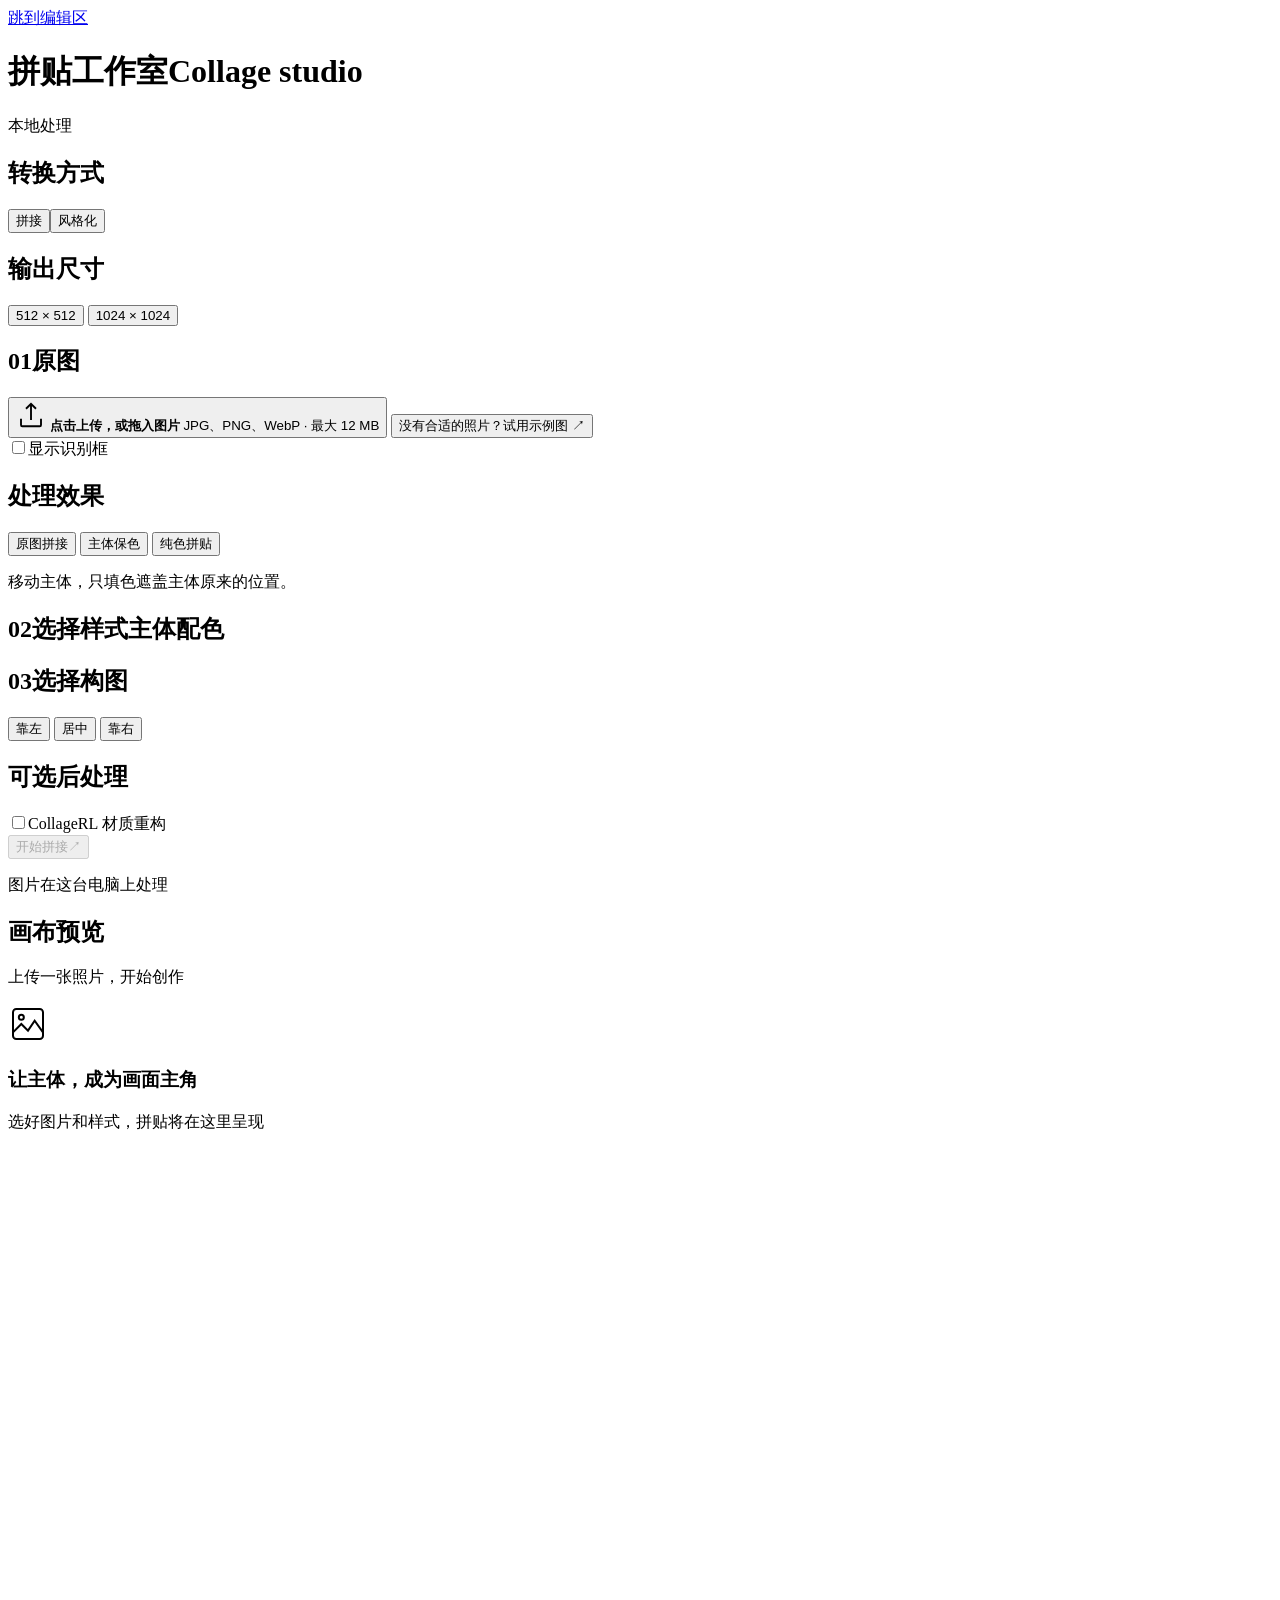
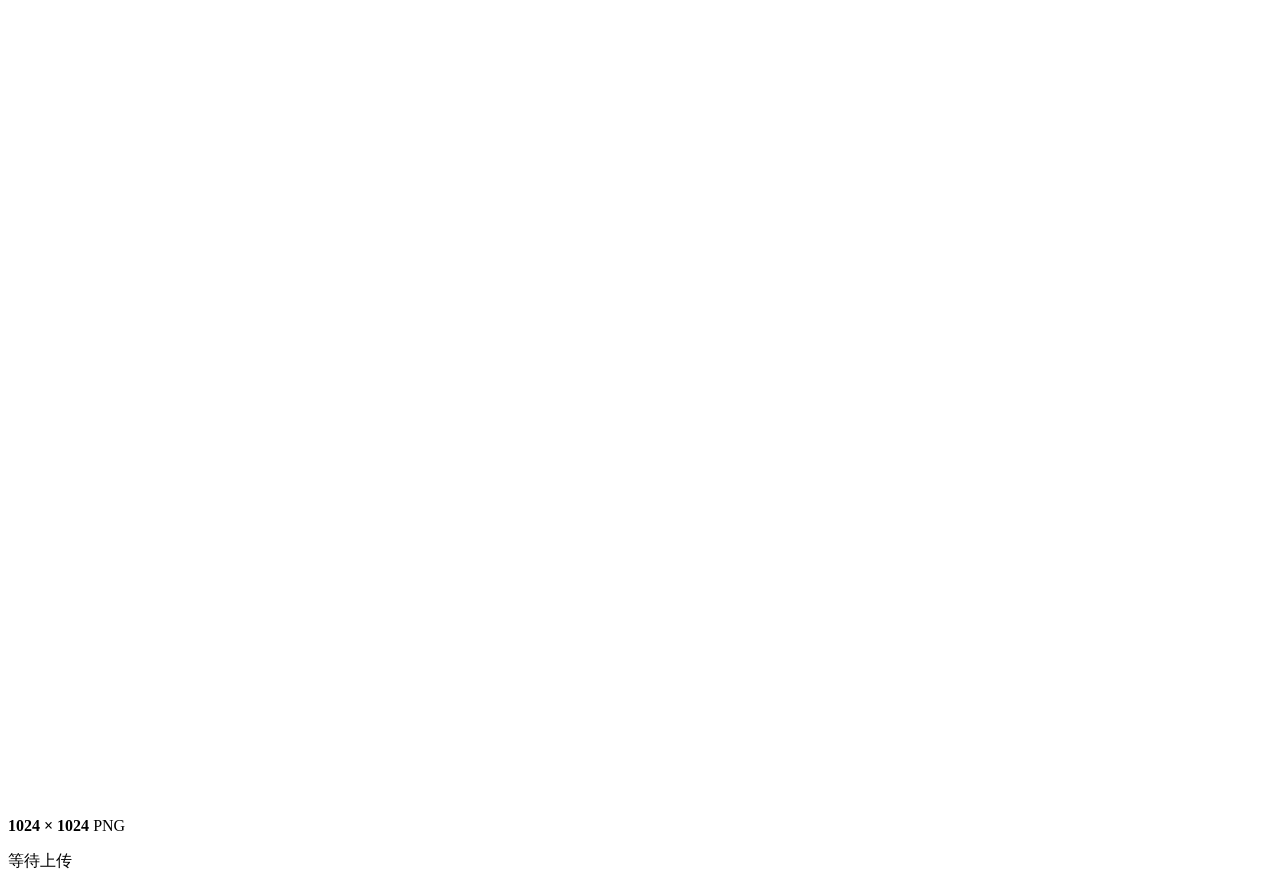
==== src/object_collage/web_assets/index.html @ 7370c848 "Initial project import" ====
<!doctype html>
<html lang="zh-CN">
<head>
  <meta charset="utf-8">
  <meta name="viewport" content="width=device-width, initial-scale=1">
  <meta name="color-scheme" content="light">
  <title>拼贴工作室</title>
  <link rel="stylesheet" href="/assets/style.css">
  <script defer src="/assets/app.js"></script>
</head>
<body>
  <a class="skip" href="#workspace">跳到编辑区</a>
  <header class="topbar">
    <div class="identity"><span class="brand-mark" aria-hidden="true"><i></i><i></i></span><h1>拼贴工作室<span>Collage studio</span></h1></div>
    <span class="local-label"><i aria-hidden="true"></i>本地处理</span>
  </header>
  <main id="workspace" class="workspace">
    <aside class="controls" aria-label="图片与样式设置">
      <section class="control-section"><h2>转换方式</h2><div class="mode-control" role="radiogroup" aria-label="转换方式"><button type="button" role="radio" data-mode="collage" aria-checked="true">拼接</button><button type="button" role="radio" data-mode="stylize" aria-checked="false" tabindex="-1">风格化</button></div></section>
      <section class="control-section">
        <h2>输出尺寸</h2>
        <div class="material-source-control size-control" role="radiogroup" aria-label="输出尺寸">
          <button type="button" role="radio" data-size="512" aria-checked="false" tabindex="-1">512 × 512</button>
          <button type="button" role="radio" data-size="1024" aria-checked="true">1024 × 1024</button>
        </div>
      </section>
      <section class="control-section">
        <h2><span class="step">01</span>原图</h2>
        <input id="file-input" type="file" accept="image/jpeg,image/png,image/webp" aria-label="上传图片" hidden>
        <button class="dropzone" id="upload-button" type="button">
          <span class="upload-empty" id="upload-empty">
            <svg width="30" height="30" viewBox="0 0 24 24" fill="none" stroke="currentColor" stroke-width="1.5" aria-hidden="true"><path d="M12 16V3m-4 4 4-4 4 4M4 15v5a1 1 0 0 0 1 1h14a1 1 0 0 0 1-1v-5"/></svg>
            <strong>点击上传，或拖入图片</strong>
            <span>JPG、PNG、WebP · 最大 12 MB</span>
          </span>
          <span class="upload-selected" id="upload-selected" hidden><img id="input-thumb" alt="已上传图片" width="62" height="62"><span><strong id="file-name"></strong><span id="file-info"></span><span class="replace-label">点击更换图片</span></span></span>
        </button>
        <button class="text-button sample-button" id="sample-button" type="button">没有合适的照片？试用示例图 <span aria-hidden="true">↗</span></button>
        <div class="detection-controls">
          <label class="detection-toggle"><input id="show-boxes" type="checkbox">显示识别框</label>
          <div id="threshold-control" hidden><label for="confidence-threshold">置信度阈值 <output id="threshold-value" for="confidence-threshold">50%</output></label><input id="confidence-threshold" type="range" min="1" max="100" value="50" step="1" aria-label="置信度阈值"></div>
        </div>
      </section>
      <section class="control-section" id="collage-effects">
        <h2>处理效果</h2>
        <div class="effect-control" role="radiogroup" aria-label="拼接效果">
          <button type="button" role="radio" data-effect="existing" aria-checked="true">原图拼接</button>
          <button type="button" role="radio" data-effect="color_focus" aria-checked="false" tabindex="-1">主体保色</button>
          <button type="button" role="radio" data-effect="poster" aria-checked="false" tabindex="-1">纯色拼贴</button>
        </div>
        <p class="field-note" id="effect-note">移动主体，只填色遮盖主体原来的位置。</p>
        <div id="color-focus-controls" hidden>
          <label class="range-label" for="background-saturation">背景饱和度<output id="background-saturation-value">15%</output></label>
          <input class="strength-slider" id="background-saturation" type="range" min="0" max="100" value="15" step="5">
          <p class="field-note">0% 为灰度背景，100% 保持原图颜色。主体位置和颜色不变。</p>
        </div>
        <div id="poster-controls" hidden>
          <label class="range-label" for="subject-size">主体大小<output id="subject-size-value">55%</output></label>
          <input class="strength-slider" id="subject-size" type="range" min="30" max="60" value="55" step="1">
          <p class="field-note">主体最长边占画布的比例，调小可增加留白。</p>
          <div class="poster-position-control" role="radiogroup" aria-label="纯色拼贴构图">
            <button type="button" role="radio" data-poster-position="top_left" aria-checked="false" tabindex="-1">左上三分</button>
            <button type="button" role="radio" data-poster-position="top_right" aria-checked="false" tabindex="-1">右上三分</button>
            <button type="button" role="radio" data-poster-position="center" aria-checked="true">居中</button>
            <button type="button" role="radio" data-poster-position="bottom_left" aria-checked="false" tabindex="-1">左下三分</button>
            <button type="button" role="radio" data-poster-position="bottom_right" aria-checked="false" tabindex="-1">右下三分</button>
          </div>
        </div>
      </section>
      <section class="control-section" id="collage-styles">
        <h2><span class="step">02</span>选择样式<span class="small-label">主体配色</span></h2>
        <div class="style-grid" id="styles" role="radiogroup" aria-label="生成样式"></div>
      </section>
      <section class="control-section" id="stylize-controls" hidden>
        <h2><span class="step">02</span>风格图</h2>
        <input id="style-file-input" type="file" accept="image/jpeg,image/png,image/webp" aria-label="上传风格图" hidden>
        <button id="style-upload-button" class="dropzone" type="button"><span id="style-empty" class="upload-empty"><strong>点击上传，或拖入风格图</strong><span>JPG、PNG、WebP · 最大 12 MB</span></span><span id="style-selected" class="upload-selected" hidden><img id="style-thumb" alt="风格参考图" width="62" height="62"><span><strong id="style-name"></strong><span class="replace-label">点击更换风格图</span></span></span></button>
        <label class="field-label" for="style-prompt">画面描述（可选）</label><input id="style-prompt" class="text-input" type="text" maxlength="500" placeholder="例如 a cat in a garden">
        <label class="range-label" for="style-strength">风格强度<output id="style-strength-value">100%</output></label><input id="style-strength" class="strength-slider" type="range" min="0" max="150" value="100" step="5">
        <label class="range-label" for="structure-strength">结构保持强度<output id="structure-strength-value">80%</output></label><input id="structure-strength" class="strength-slider" type="range" min="0" max="150" value="80" step="5">
      </section>
      <section class="control-section composition-section">
        <h2><span class="step">03</span>选择构图</h2>
        <div class="composition-control" role="radiogroup" aria-label="主体位置">
          <button type="button" role="radio" aria-checked="false" data-composition="left"><span class="position-icon pos-left" aria-hidden="true"><i></i></span>靠左</button>
          <button type="button" role="radio" aria-checked="true" data-composition="center"><span class="position-icon pos-center" aria-hidden="true"><i></i></span>居中</button>
          <button type="button" role="radio" aria-checked="false" data-composition="right"><span class="position-icon pos-right" aria-hidden="true"><i></i></span>靠右</button>
        </div>
      </section>
      <section class="control-section postprocess-section">
        <h2>可选后处理</h2>
        <label class="detection-toggle"><input id="enable-collagerl" type="checkbox">CollageRL 材质重构</label>
        <div id="materials-panel" hidden>
          <p class="field-note">在转换完成后，用这些素材重新拼贴整张图片。</p>
          <div class="material-source-control" role="radiogroup" aria-label="素材来源">
            <button type="button" role="radio" aria-checked="true" data-material-source="builtin">使用内置素材</button>
            <button type="button" role="radio" aria-checked="false" tabindex="-1" data-material-source="custom">自定义上传</button>
          </div>
          <div id="builtin-materials-panel">
            <p class="field-note" id="builtin-materials-note">正在读取内置素材库</p>
            <img id="builtin-materials-preview" class="builtin-materials-preview" alt="内置报纸和杂志素材预览" hidden>
            <p class="material-credit">CollageRL 官方推荐 · <a href="https://archive.ics.uci.edu/dataset/306/newspaper+and+magazine+images+segmentation+dataset" target="_blank" rel="noopener noreferrer">UCI 报纸与杂志素材</a><br>Vilkin &amp; Safonov · CC BY 4.0</p>
          </div>
          <div id="custom-materials-panel" hidden>
            <input id="materials-input" type="file" accept="image/jpeg,image/png,image/webp" multiple hidden aria-label="上传 CollageRL 素材">
            <button id="materials-button" type="button" class="materials-button">上传素材图片</button>
            <p class="field-note" id="materials-note">1–8 张，每张不超过 4 MB</p>
            <div id="materials-thumbs" class="materials-thumbs"></div>
          </div>
        </div>
      </section>
      <div class="action-area">
        <button class="generate-button" id="generate-button" type="button" disabled><span id="generate-label">开始拼接</span><span class="generate-arrow" aria-hidden="true">↗</span><span class="spinner" id="button-spinner" hidden></span></button>
        <p class="processing-note">图片在这台电脑上处理</p>
        <div class="error-box" id="error-box" role="alert" hidden><p id="error-message"></p><button type="button" id="truncated-retry" hidden>使用当前可见主体继续</button></div>
      </div>
    </aside>
    <section class="preview-area" aria-label="图片预览">
      <div class="preview-toolbar"><div><h2 id="preview-title">画布预览</h2><p id="preview-description">上传一张照片，开始创作</p></div><div class="view-toggle" id="view-toggle" hidden><button id="view-original" type="button" aria-pressed="false">原图</button><button id="view-result" type="button" aria-pressed="true">生成结果</button></div></div>
      <div class="artboard-surround">
        <div class="artboard" id="artboard" aria-busy="false">
          <div class="canvas-empty" id="canvas-empty"><span class="empty-frame" aria-hidden="true"><svg width="40" height="40" viewBox="0 0 24 24" fill="none" stroke="currentColor" stroke-width="1.2"><rect x="3" y="3" width="18" height="18" rx="2"/><circle cx="8" cy="8" r="1.5"/><path d="m3 17 5-5 4 4 4-6 5 7"/></svg></span><h3>让主体，成为画面主角</h3><p>选好图片和样式，拼贴将在这里呈现</p></div>
          <img id="preview-image" alt="图片预览" width="1024" height="1024" hidden>
          <svg id="detection-boxes" viewBox="0 0 1024 1024" aria-hidden="true" hidden></svg>
          <div class="generating-overlay" id="generating-overlay" hidden><span class="spinner large" aria-hidden="true"></span><p id="generation-stage">正在准备图片</p></div>
        </div>
      </div>
      <footer class="preview-footer"><span class="canvas-meta"><b id="canvas-dimensions">1024 × 1024</b> <span>PNG</span></span><p id="result-status" role="status" aria-live="polite">等待上传</p><a id="download-button" class="download-button" download="collage.png" hidden><svg width="18" height="18" viewBox="0 0 24 24" fill="none" stroke="currentColor" stroke-width="1.7" aria-hidden="true"><path d="M12 3v12m-4-4 4 4 4-4M4 16v4h16v-4"/></svg>下载图片</a></footer>
    </section>
  </main>
</body>
</html>
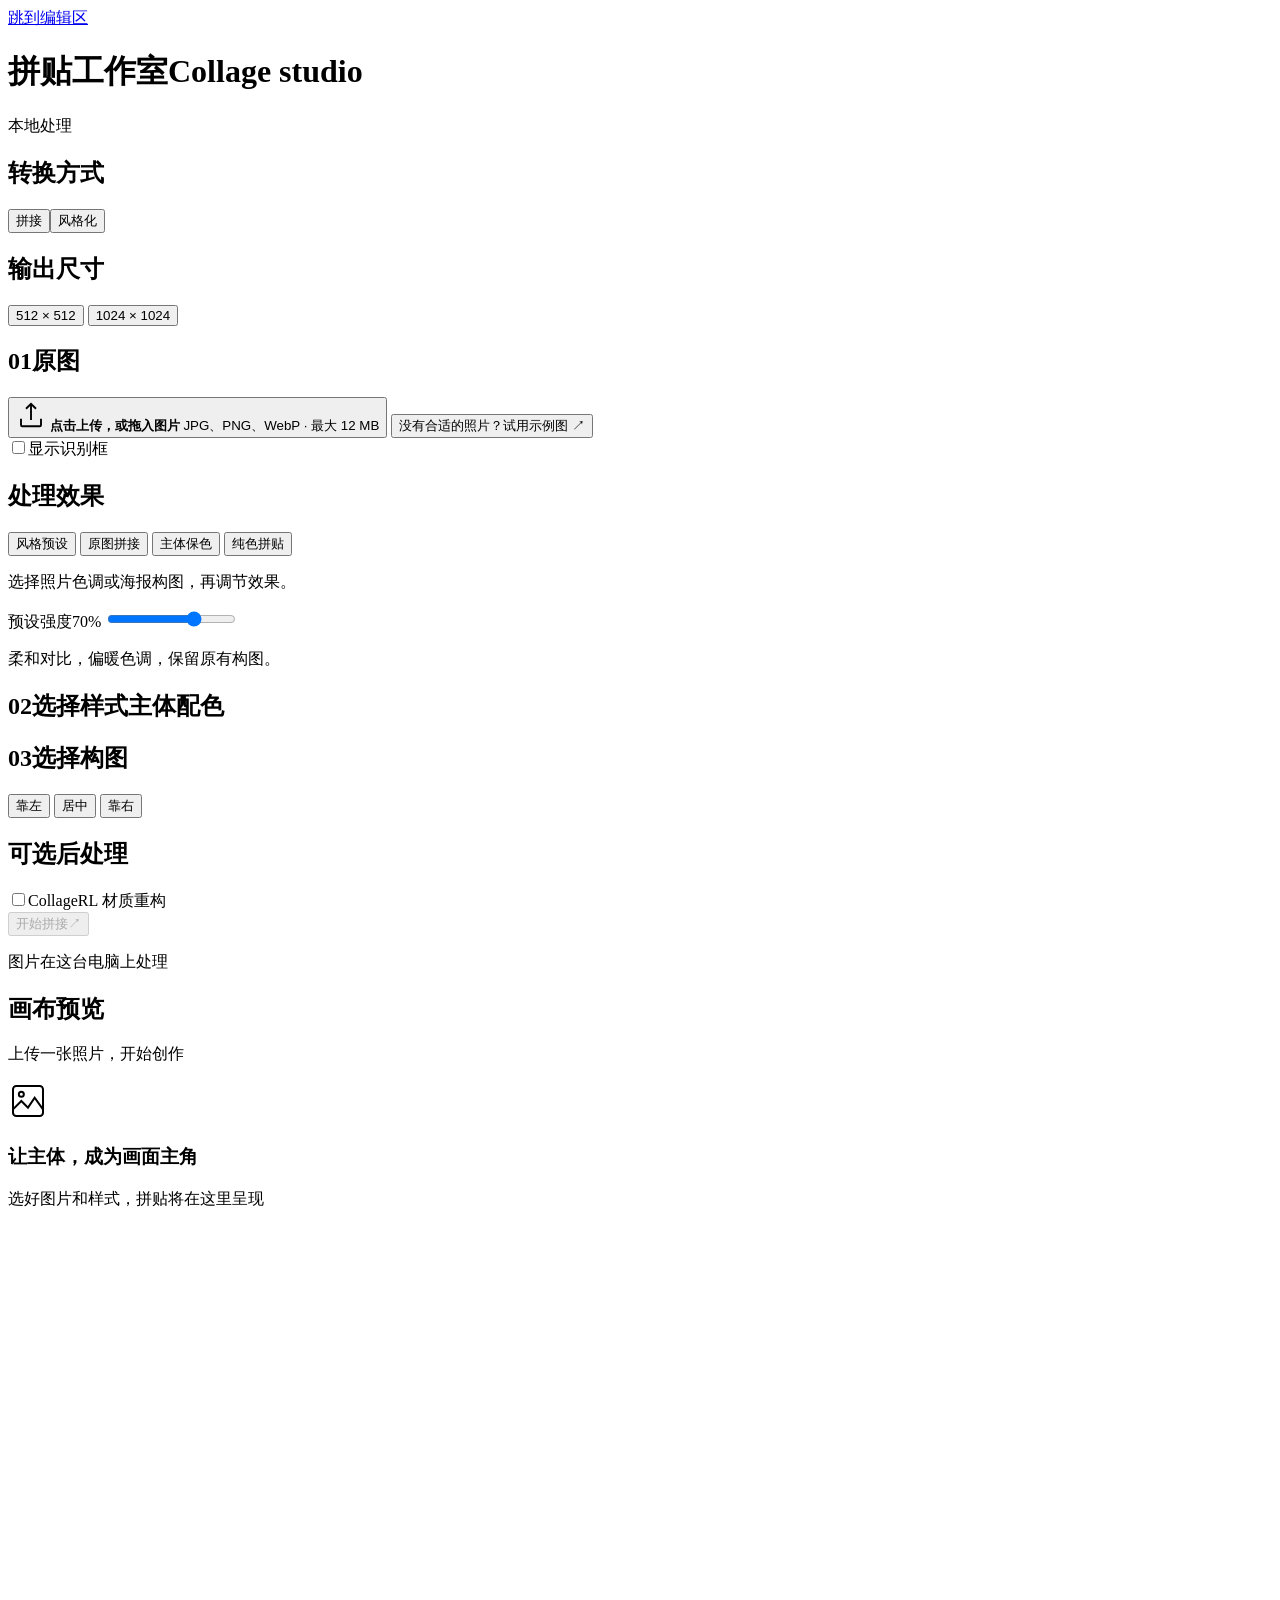
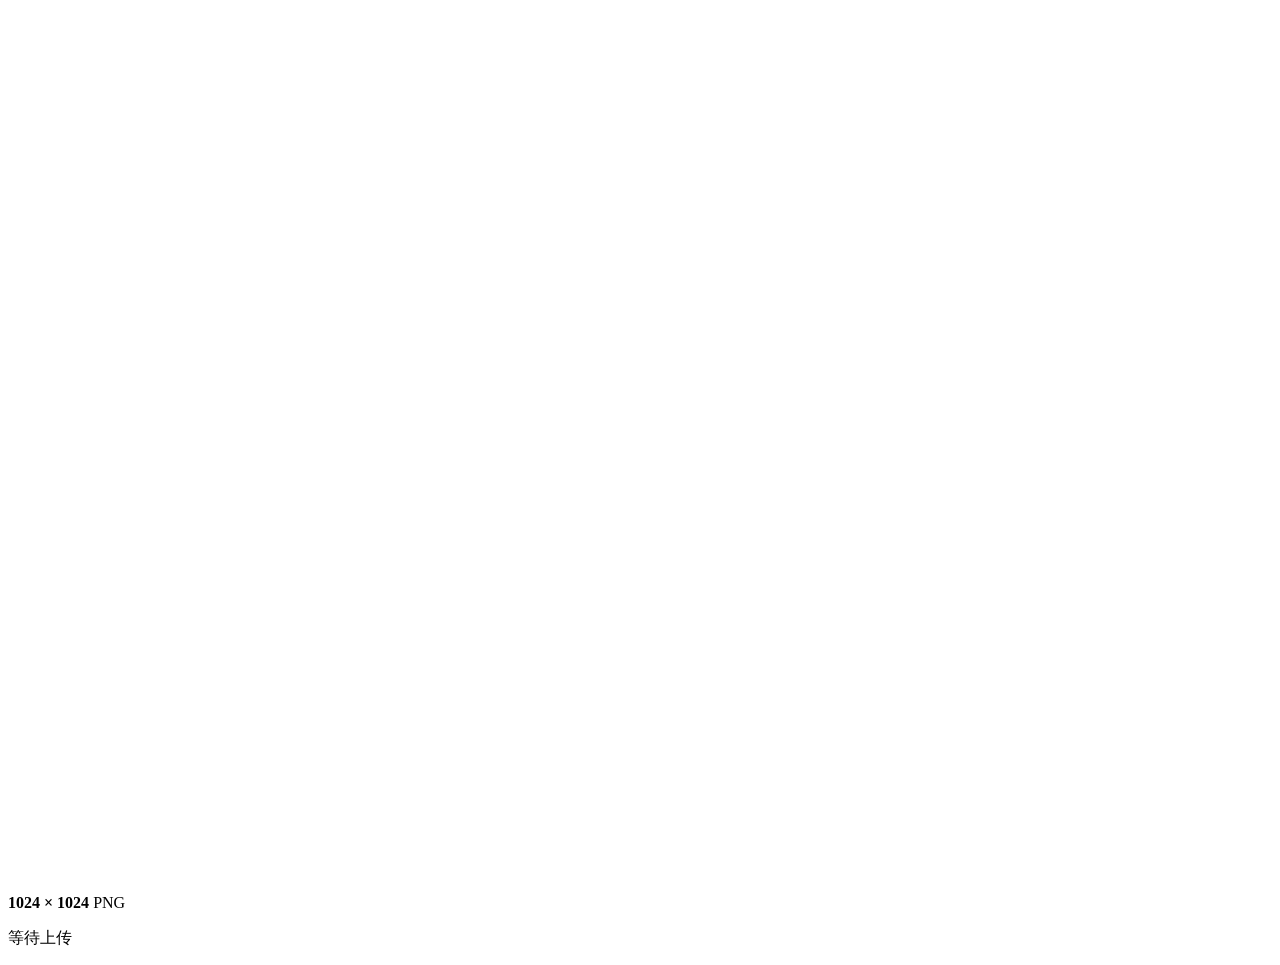
==== commit b6d493ad: "feat: add photo presets, dataset and A800 HPC setup" ====
--- a/src/object_collage/web_assets/index.html
+++ b/src/object_collage/web_assets/index.html
@@ -44,11 +44,27 @@
       <section class="control-section" id="collage-effects">
         <h2>处理效果</h2>
         <div class="effect-control" role="radiogroup" aria-label="拼接效果">
-          <button type="button" role="radio" data-effect="existing" aria-checked="true">原图拼接</button>
+          <button type="button" role="radio" data-effect="presets" aria-checked="true">风格预设</button>
+          <button type="button" role="radio" data-effect="existing" aria-checked="false" tabindex="-1">原图拼接</button>
           <button type="button" role="radio" data-effect="color_focus" aria-checked="false" tabindex="-1">主体保色</button>
           <button type="button" role="radio" data-effect="poster" aria-checked="false" tabindex="-1">纯色拼贴</button>
         </div>
-        <p class="field-note" id="effect-note">移动主体，只填色遮盖主体原来的位置。</p>
+        <p class="field-note" id="effect-note">选择照片色调或海报构图，再调节效果。</p>
+        <div id="preset-controls">
+          <div class="preset-grid" id="presets" role="radiogroup" aria-label="风格预设"></div>
+          <label class="range-label" for="preset-strength"><span id="preset-strength-label">预设强度</span><output id="preset-strength-value">70%</output></label>
+          <input class="strength-slider" id="preset-strength" type="range" min="0" max="100" value="70" step="5">
+          <p class="field-note" id="preset-note">柔和对比，偏暖色调，保留原有构图。</p>
+          <div id="preset-position-controls" hidden>
+            <div class="poster-position-control preset-position-control" role="radiogroup" aria-label="预设海报构图">
+              <button type="button" role="radio" data-preset-position="top_left" aria-checked="false" tabindex="-1">左上三分</button>
+              <button type="button" role="radio" data-preset-position="top_right" aria-checked="false" tabindex="-1">右上三分</button>
+              <button type="button" role="radio" data-preset-position="center" aria-checked="true">居中</button>
+              <button type="button" role="radio" data-preset-position="bottom_left" aria-checked="false" tabindex="-1">左下三分</button>
+              <button type="button" role="radio" data-preset-position="bottom_right" aria-checked="false" tabindex="-1">右下三分</button>
+            </div>
+          </div>
+        </div>
         <div id="color-focus-controls" hidden>
           <label class="range-label" for="background-saturation">背景饱和度<output id="background-saturation-value">15%</output></label>
           <input class="strength-slider" id="background-saturation" type="range" min="0" max="100" value="15" step="5">
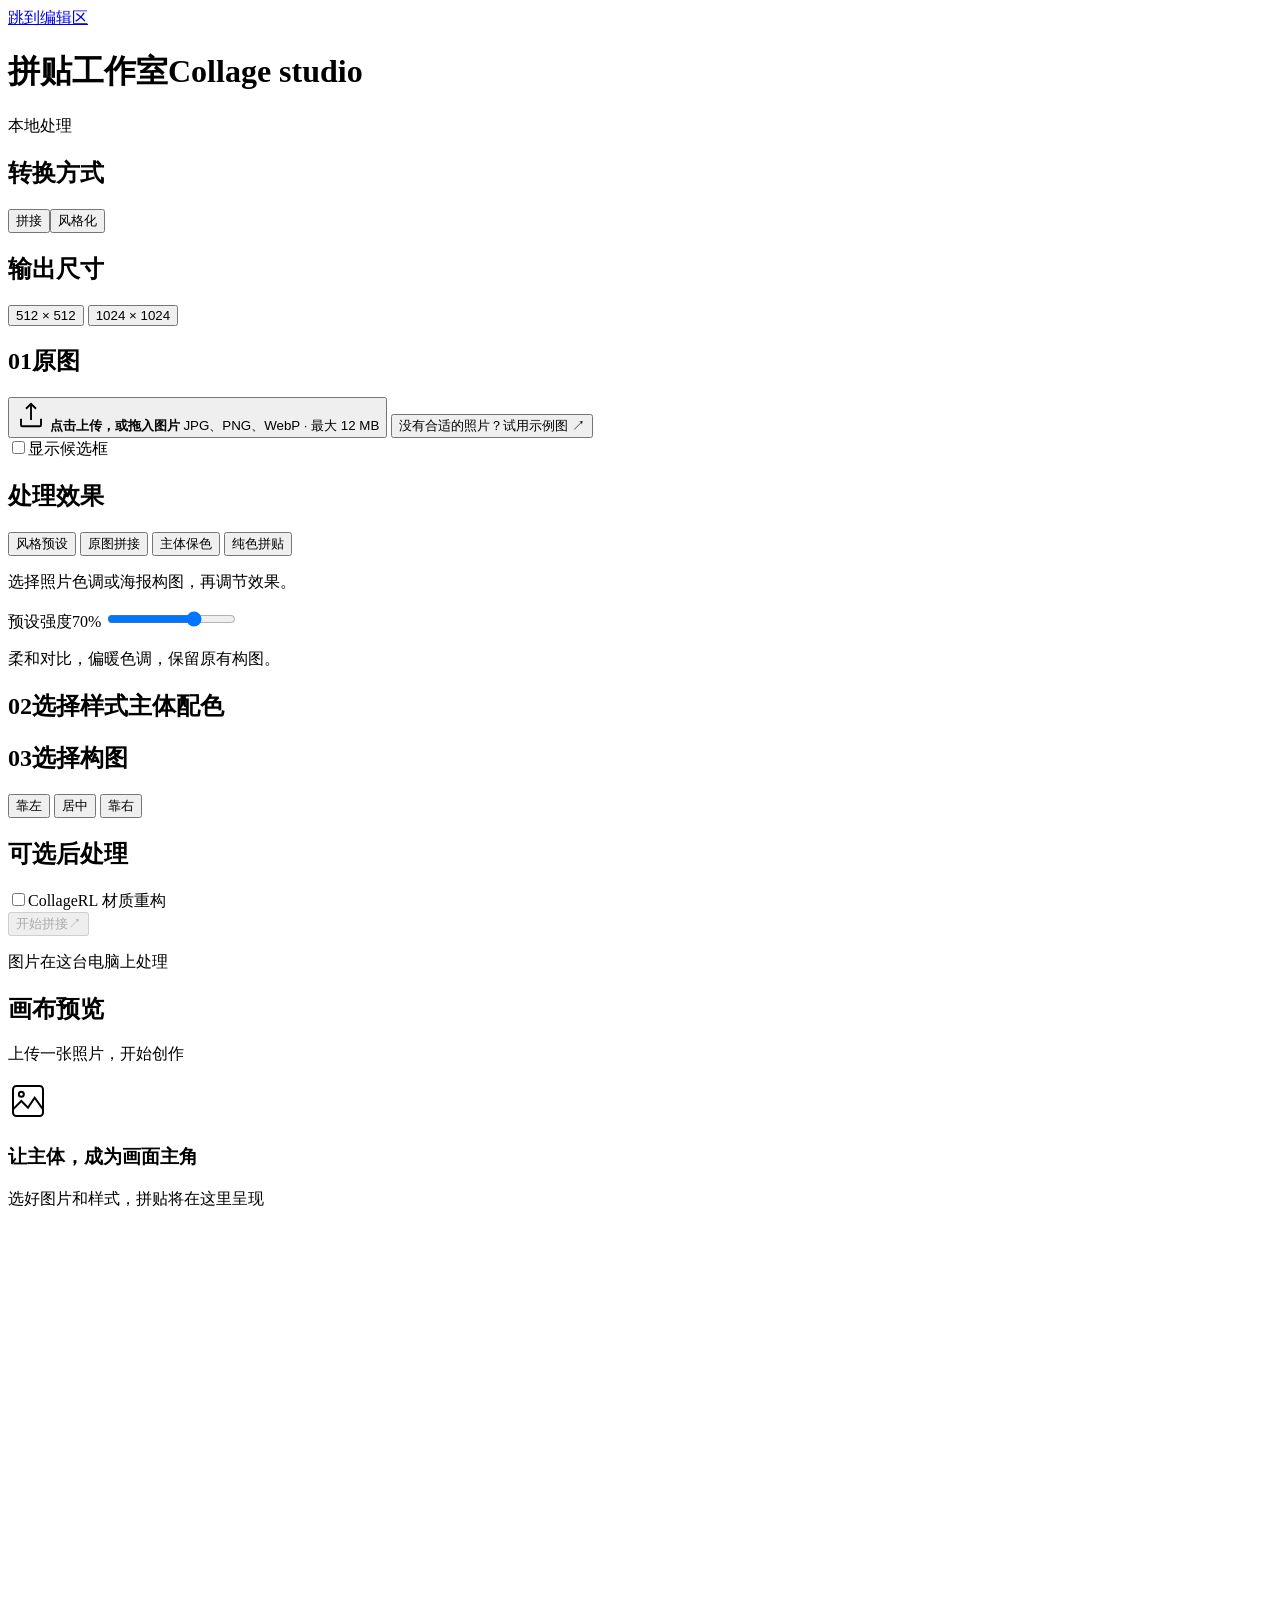
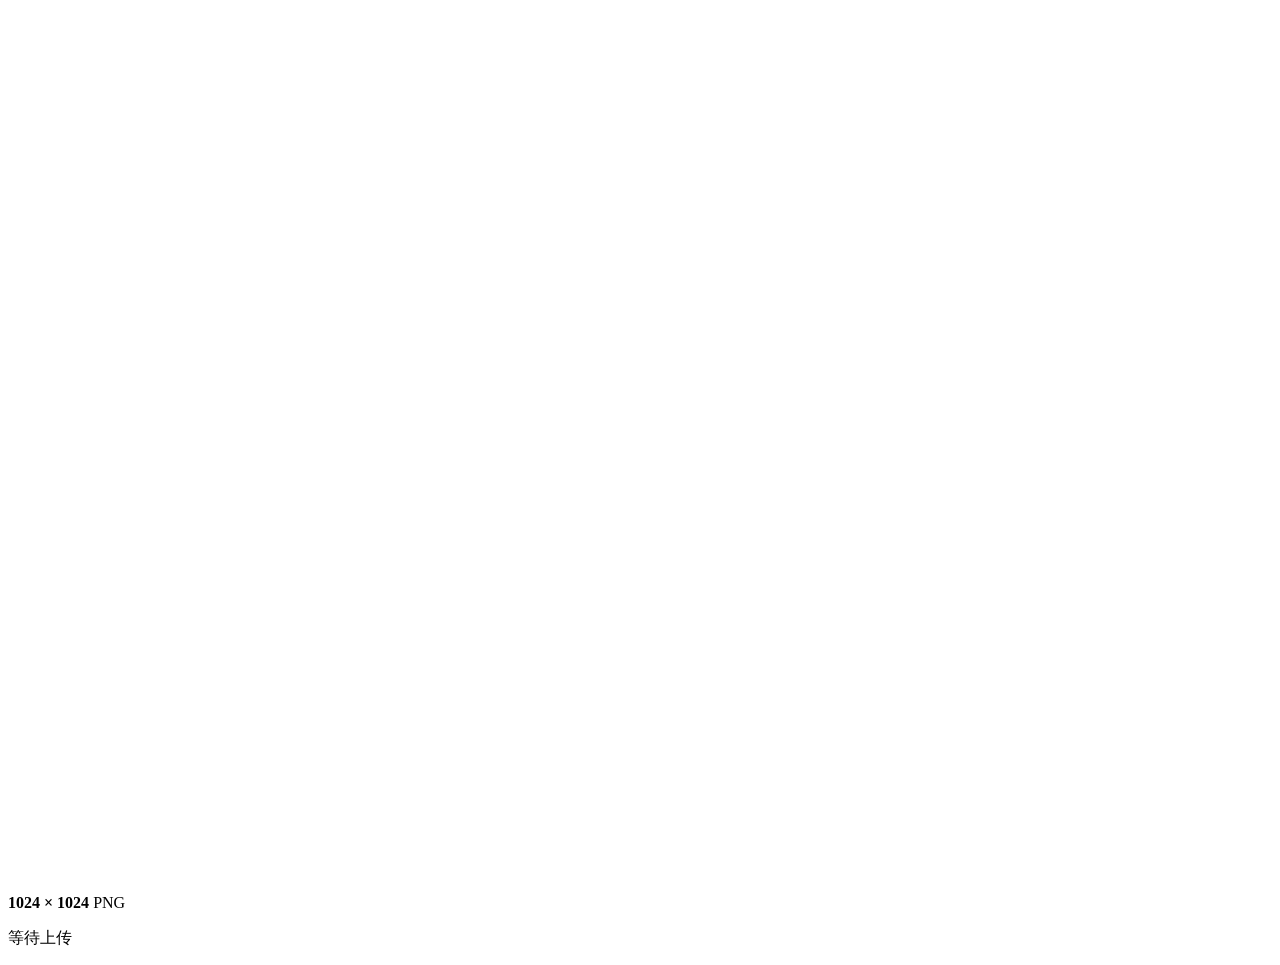
==== commit 09fbd1d2: "report writing" ====
--- a/src/object_collage/web_assets/index.html
+++ b/src/object_collage/web_assets/index.html
@@ -37,8 +37,8 @@
         </button>
         <button class="text-button sample-button" id="sample-button" type="button">没有合适的照片？试用示例图 <span aria-hidden="true">↗</span></button>
         <div class="detection-controls">
-          <label class="detection-toggle"><input id="show-boxes" type="checkbox">显示识别框</label>
-          <div id="threshold-control" hidden><label for="confidence-threshold">置信度阈值 <output id="threshold-value" for="confidence-threshold">50%</output></label><input id="confidence-threshold" type="range" min="1" max="100" value="50" step="1" aria-label="置信度阈值"></div>
+          <label class="detection-toggle"><input id="show-boxes" type="checkbox">显示候选框</label>
+          <div id="threshold-control" hidden><label for="confidence-threshold">掩码质量阈值 <output id="threshold-value" for="confidence-threshold">50%</output></label><input id="confidence-threshold" type="range" min="1" max="100" value="50" step="1" aria-label="掩码质量阈值"></div>
         </div>
       </section>
       <section class="control-section" id="collage-effects">
